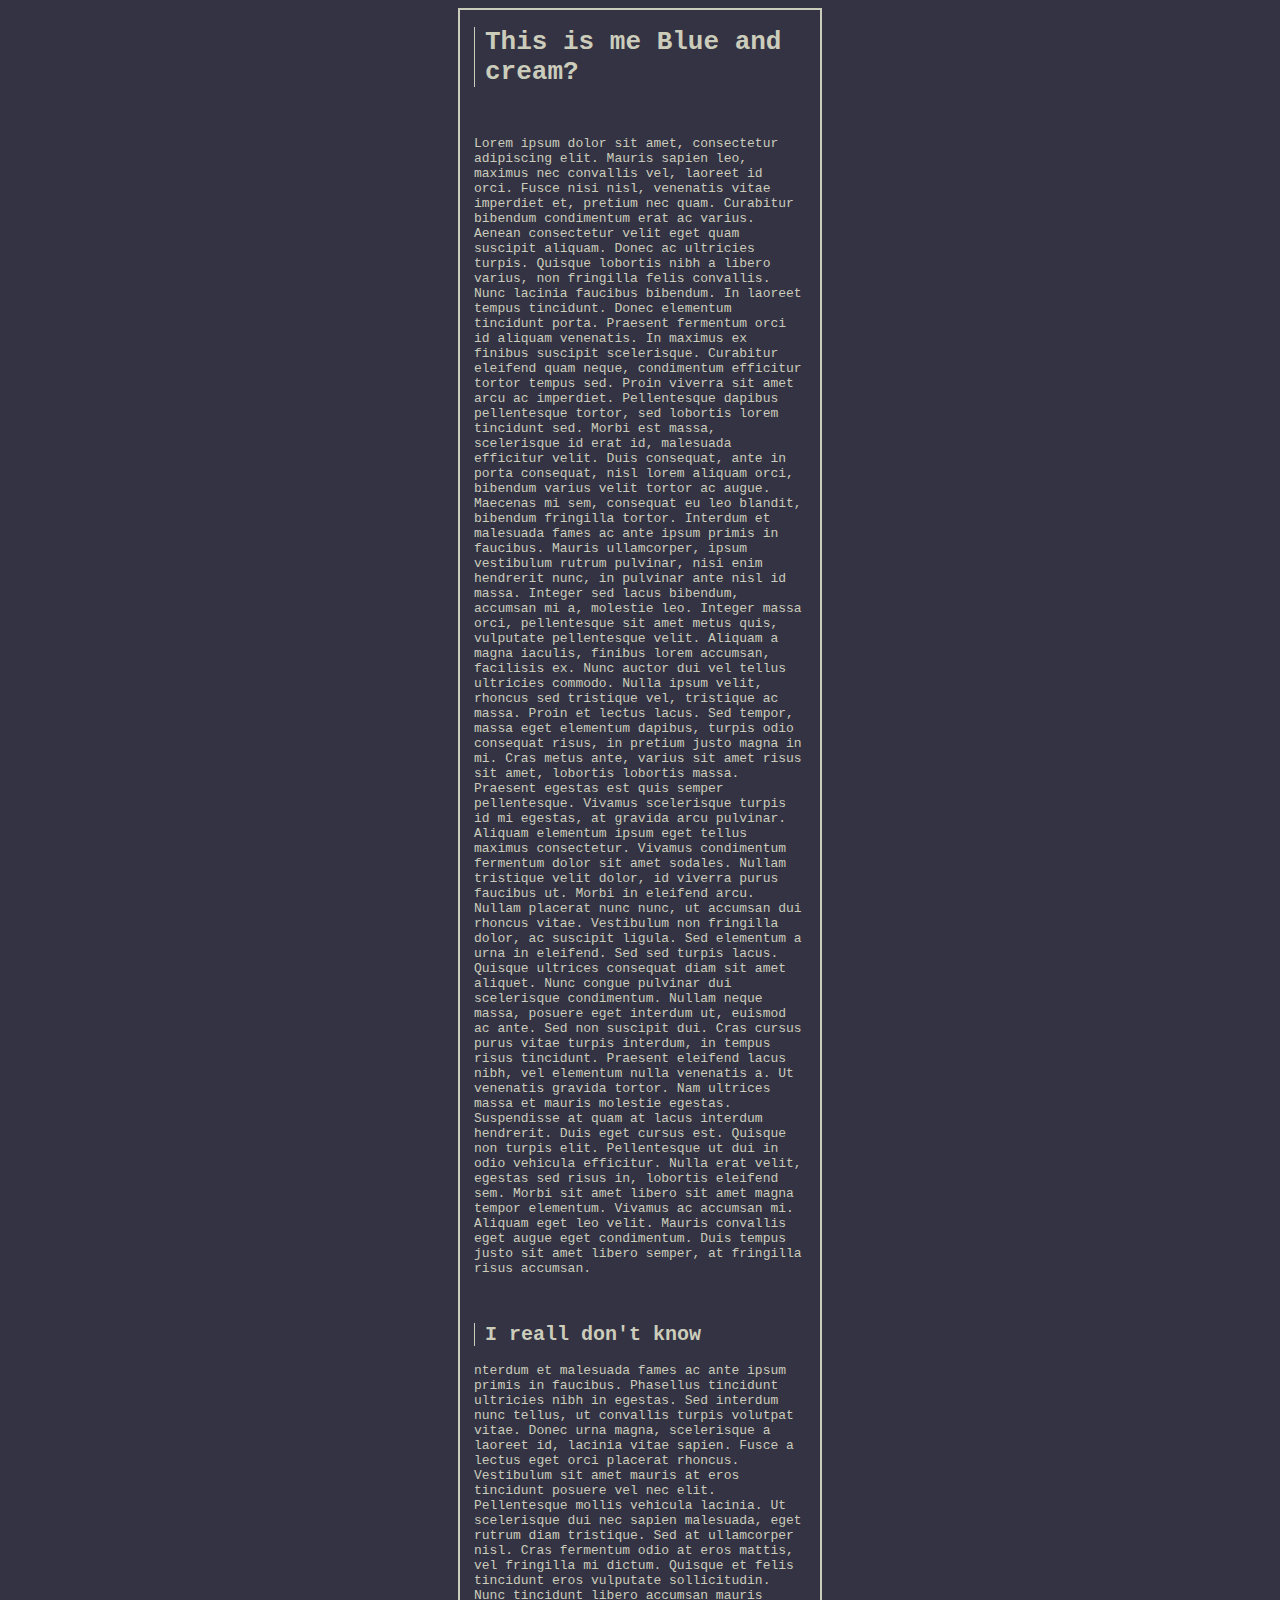
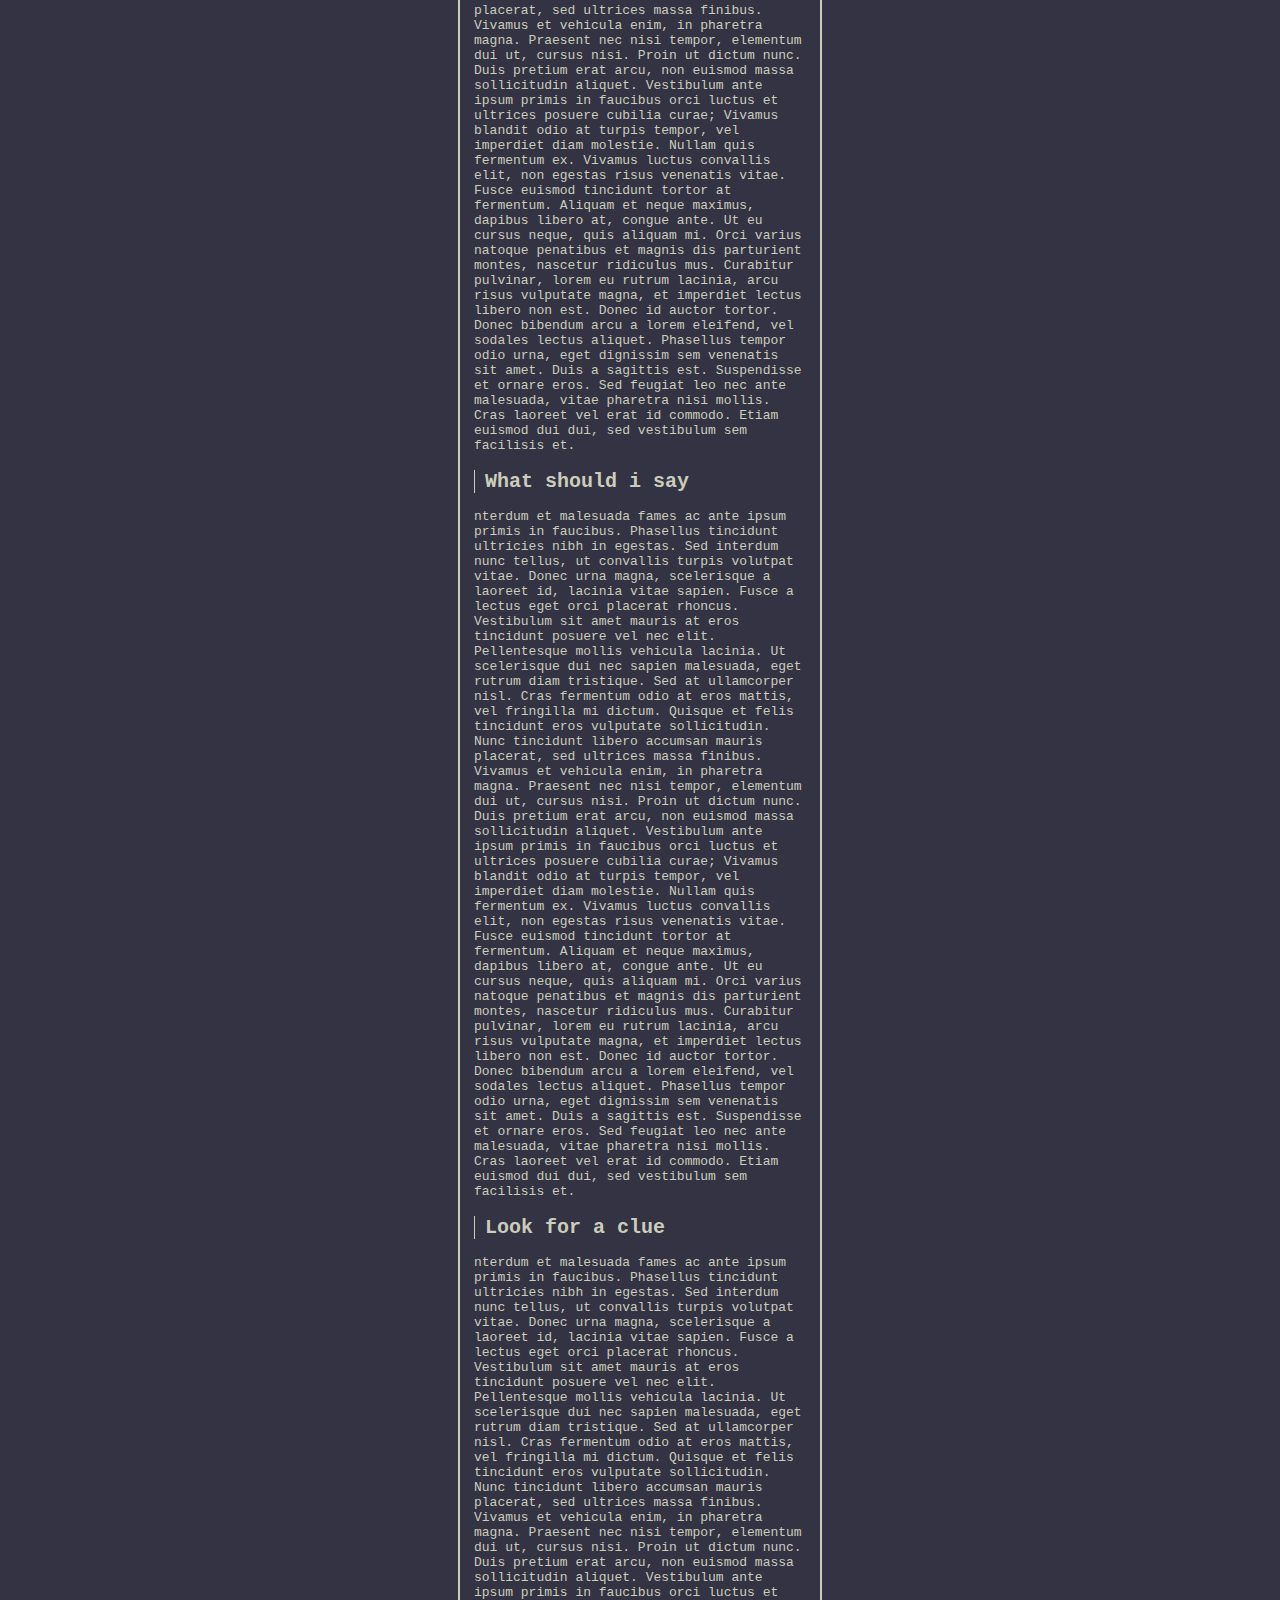
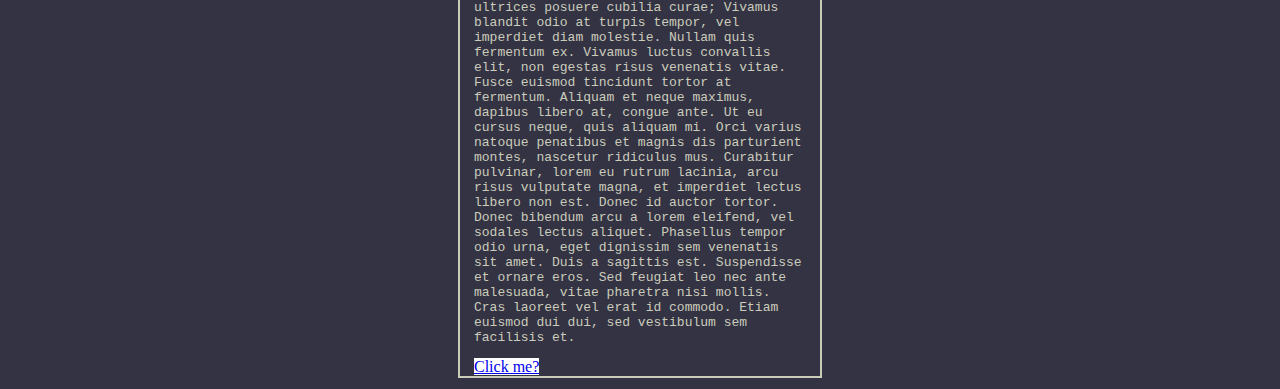
==== color.html @ aa1b416a "Now it will work Commit" ====
<!DOCTYPE html>
<html>
<head>
	<title>I am Blue</title>
	<link rel="stylesheet" type="text/css" href="blackAndBlue.css">
</head>
<body>
	<div class="box">
	<h1>This is me Blue and cream?</h3>
	<br/>
	<p>Lorem ipsum dolor sit amet, consectetur adipiscing elit. Mauris sapien leo, maximus nec convallis vel, laoreet id orci. Fusce nisi nisl, venenatis vitae imperdiet et, pretium nec quam. Curabitur bibendum condimentum erat ac varius. Aenean consectetur velit eget quam suscipit aliquam. Donec ac ultricies turpis. Quisque lobortis nibh a libero varius, non fringilla felis convallis. Nunc lacinia faucibus bibendum. In laoreet tempus tincidunt. Donec elementum tincidunt porta. Praesent fermentum orci id aliquam venenatis.

In maximus ex finibus suscipit scelerisque. Curabitur eleifend quam neque, condimentum efficitur tortor tempus sed. Proin viverra sit amet arcu ac imperdiet. Pellentesque dapibus pellentesque tortor, sed lobortis lorem tincidunt sed. Morbi est massa, scelerisque id erat id, malesuada efficitur velit. Duis consequat, ante in porta consequat, nisl lorem aliquam orci, bibendum varius velit tortor ac augue. Maecenas mi sem, consequat eu leo blandit, bibendum fringilla tortor. Interdum et malesuada fames ac ante ipsum primis in faucibus. Mauris ullamcorper, ipsum vestibulum rutrum pulvinar, nisi enim hendrerit nunc, in pulvinar ante nisl id massa. Integer sed lacus bibendum, accumsan mi a, molestie leo. Integer massa orci, pellentesque sit amet metus quis, vulputate pellentesque velit. Aliquam a magna iaculis, finibus lorem accumsan, facilisis ex. Nunc auctor dui vel tellus ultricies commodo.

Nulla ipsum velit, rhoncus sed tristique vel, tristique ac massa. Proin et lectus lacus. Sed tempor, massa eget elementum dapibus, turpis odio consequat risus, in pretium justo magna in mi. Cras metus ante, varius sit amet risus sit amet, lobortis lobortis massa. Praesent egestas est quis semper pellentesque. Vivamus scelerisque turpis id mi egestas, at gravida arcu pulvinar. Aliquam elementum ipsum eget tellus maximus consectetur.

Vivamus condimentum fermentum dolor sit amet sodales. Nullam tristique velit dolor, id viverra purus faucibus ut. Morbi in eleifend arcu. Nullam placerat nunc nunc, ut accumsan dui rhoncus vitae. Vestibulum non fringilla dolor, ac suscipit ligula. Sed elementum a urna in eleifend. Sed sed turpis lacus. Quisque ultrices consequat diam sit amet aliquet. Nunc congue pulvinar dui scelerisque condimentum. Nullam neque massa, posuere eget interdum ut, euismod ac ante. Sed non suscipit dui. Cras cursus purus vitae turpis interdum, in tempus risus tincidunt. Praesent eleifend lacus nibh, vel elementum nulla venenatis a. Ut venenatis gravida tortor.

Nam ultrices massa et mauris molestie egestas. Suspendisse at quam at lacus interdum hendrerit. Duis eget cursus est. Quisque non turpis elit. Pellentesque ut dui in odio vehicula efficitur. Nulla erat velit, egestas sed risus in, lobortis eleifend sem. Morbi sit amet libero sit amet magna tempor elementum. Vivamus ac accumsan mi. Aliquam eget leo velit. Mauris convallis eget augue eget condimentum. Duis tempus justo sit amet libero semper, at fringilla risus accumsan.</p>
<br>
<h2>I reall don't know</h2>
<p>nterdum et malesuada fames ac ante ipsum primis in faucibus. Phasellus tincidunt ultricies nibh in egestas. Sed interdum nunc tellus, ut convallis turpis volutpat vitae. Donec urna magna, scelerisque a laoreet id, lacinia vitae sapien. Fusce a lectus eget orci placerat rhoncus. Vestibulum sit amet mauris at eros tincidunt posuere vel nec elit. Pellentesque mollis vehicula lacinia. Ut scelerisque dui nec sapien malesuada, eget rutrum diam tristique. Sed at ullamcorper nisl. Cras fermentum odio at eros mattis, vel fringilla mi dictum. Quisque et felis tincidunt eros vulputate sollicitudin. Nunc tincidunt libero accumsan mauris placerat, sed ultrices massa finibus.

Vivamus et vehicula enim, in pharetra magna. Praesent nec nisi tempor, elementum <br/>dui ut, cursus nisi. Proin ut dictum nunc. Duis pretium erat arcu, non euismod massa sollicitudin aliquet. Vestibulum ante ipsum primis in faucibus orci luctus et ultrices posuere cubilia curae; Vivamus blandit odio at turpis tempor, vel imperdiet diam molestie. Nullam quis fermentum ex. Vivamus luctus convallis elit, non egestas risus venenatis vitae. Fusce euismod tincidunt tortor at fermentum. Aliquam et neque maximus, dapibus libero at, congue ante. Ut eu cursus neque, quis aliquam mi.

Orci varius natoque penatibus et magnis dis parturient montes, nascetur ridiculus mus. Curabitur pulvinar, lorem eu rutrum lacinia, arcu risus vulputate magna, et imperdiet lectus libero non est. Donec id auctor tortor. Donec bibendum arcu a lorem eleifend, vel sodales lectus aliquet. Phasellus tempor odio urna, eget dignissim sem venenatis sit amet. Duis a sagittis est. Suspendisse et ornare eros. Sed feugiat leo nec ante malesuada, vitae pharetra nisi mollis. Cras laoreet vel erat id commodo. Etiam euismod dui dui, sed vestibulum sem facilisis et.</p>

<h2>What should i say</h2>
<p>nterdum et malesuada fames ac ante ipsum primis in faucibus. Phasellus tincidunt ultricies nibh in egestas. Sed interdum nunc tellus, ut convallis turpis volutpat vitae. Donec urna magna, scelerisque a laoreet id, lacinia vitae sapien. Fusce a lectus eget orci placerat rhoncus. Vestibulum sit amet mauris at eros tincidunt posuere vel nec elit. Pellentesque mollis vehicula lacinia. Ut scelerisque dui nec sapien malesuada, eget rutrum diam tristique. Sed at ullamcorper nisl. Cras fermentum odio at eros mattis, vel fringilla mi dictum. Quisque et felis tincidunt eros vulputate sollicitudin. Nunc tincidunt libero accumsan mauris placerat, sed ultrices massa finibus.

Vivamus et vehicula enim, in pharetra magna. Praesent nec nisi tempor, elementum <br/>dui ut, cursus nisi. Proin ut dictum nunc. Duis pretium erat arcu, non euismod massa sollicitudin aliquet. Vestibulum ante ipsum primis in faucibus orci luctus et ultrices posuere cubilia curae; Vivamus blandit odio at turpis tempor, vel imperdiet diam molestie. Nullam quis fermentum ex. Vivamus luctus convallis elit, non egestas risus venenatis vitae. Fusce euismod tincidunt tortor at fermentum. Aliquam et neque maximus, dapibus libero at, congue ante. Ut eu cursus neque, quis aliquam mi.

Orci varius natoque penatibus et magnis dis parturient montes, nascetur ridiculus mus. Curabitur pulvinar, lorem eu rutrum lacinia, arcu risus vulputate magna, et imperdiet lectus libero non est. Donec id auctor tortor. Donec bibendum arcu a lorem eleifend, vel sodales lectus aliquet. Phasellus tempor odio urna, eget dignissim sem venenatis sit amet. Duis a sagittis est. Suspendisse et ornare eros. Sed feugiat leo nec ante malesuada, vitae pharetra nisi mollis. Cras laoreet vel erat id commodo. Etiam euismod dui dui, sed vestibulum sem facilisis et.</p>
<h2>Look for a clue</h2>
<p>nterdum et malesuada fames ac ante ipsum primis in faucibus. Phasellus tincidunt ultricies nibh in egestas. Sed interdum nunc tellus, ut convallis turpis volutpat vitae. Donec urna magna, scelerisque a laoreet id, lacinia vitae sapien. Fusce a lectus eget orci placerat rhoncus. Vestibulum sit amet mauris at eros tincidunt posuere vel nec elit. Pellentesque mollis vehicula lacinia. Ut scelerisque dui nec sapien malesuada, eget rutrum diam tristique. Sed at ullamcorper nisl. Cras fermentum odio at eros mattis, vel fringilla mi dictum. Quisque et felis tincidunt eros vulputate sollicitudin. Nunc tincidunt libero accumsan mauris placerat, sed ultrices massa finibus.

Vivamus et vehicula enim, in pharetra magna. Praesent nec nisi tempor, elementum <br/>dui ut, cursus nisi. Proin ut dictum nunc. Duis pretium erat arcu, non euismod massa sollicitudin aliquet. Vestibulum ante ipsum primis in faucibus orci luctus et ultrices posuere cubilia curae; Vivamus blandit odio at turpis tempor, vel imperdiet diam molestie. Nullam quis fermentum ex. Vivamus luctus convallis elit, non egestas risus venenatis vitae. Fusce euismod tincidunt tortor at fermentum. Aliquam et neque maximus, dapibus libero at, congue ante. Ut eu cursus neque, quis aliquam mi.

Orci varius natoque penatibus et magnis dis parturient montes, nascetur ridiculus mus. Curabitur pulvinar, lorem eu rutrum lacinia, arcu risus vulputate magna, et imperdiet lectus libero non est. Donec id auctor tortor. Donec bibendum arcu a lorem eleifend, vel sodales lectus aliquet. Phasellus tempor odio urna, eget dignissim sem venenatis sit amet. Duis a sagittis est. Suspendisse et ornare eros. Sed feugiat leo nec ante malesuada, vitae pharetra nisi mollis. Cras laoreet vel erat id commodo. Etiam euismod dui dui, sed vestibulum sem facilisis et.</p>


<a href="index.html" class="button">Click me?</a>
    </div>
</body>
</html>
---- blackAndBlue.css ----
body {
	background: rgb(51, 51, 68);
	

}

h1,h2, p {
	color: rgb(204, 204, 187);
	font-family: monospace;
}
h2 {
	font-size: 20px;
}

h1, h2 {
	border-left:solid rgb(204, 204, 187) 1px;
	padding-left: 10px;
}

.box {
	border: solid 2px rgb(204, 204, 187);
	padding:0px 14px;
	margin:0px 450px;
}

a {
	margin-bottom: 25px;
	background-color: white;
}
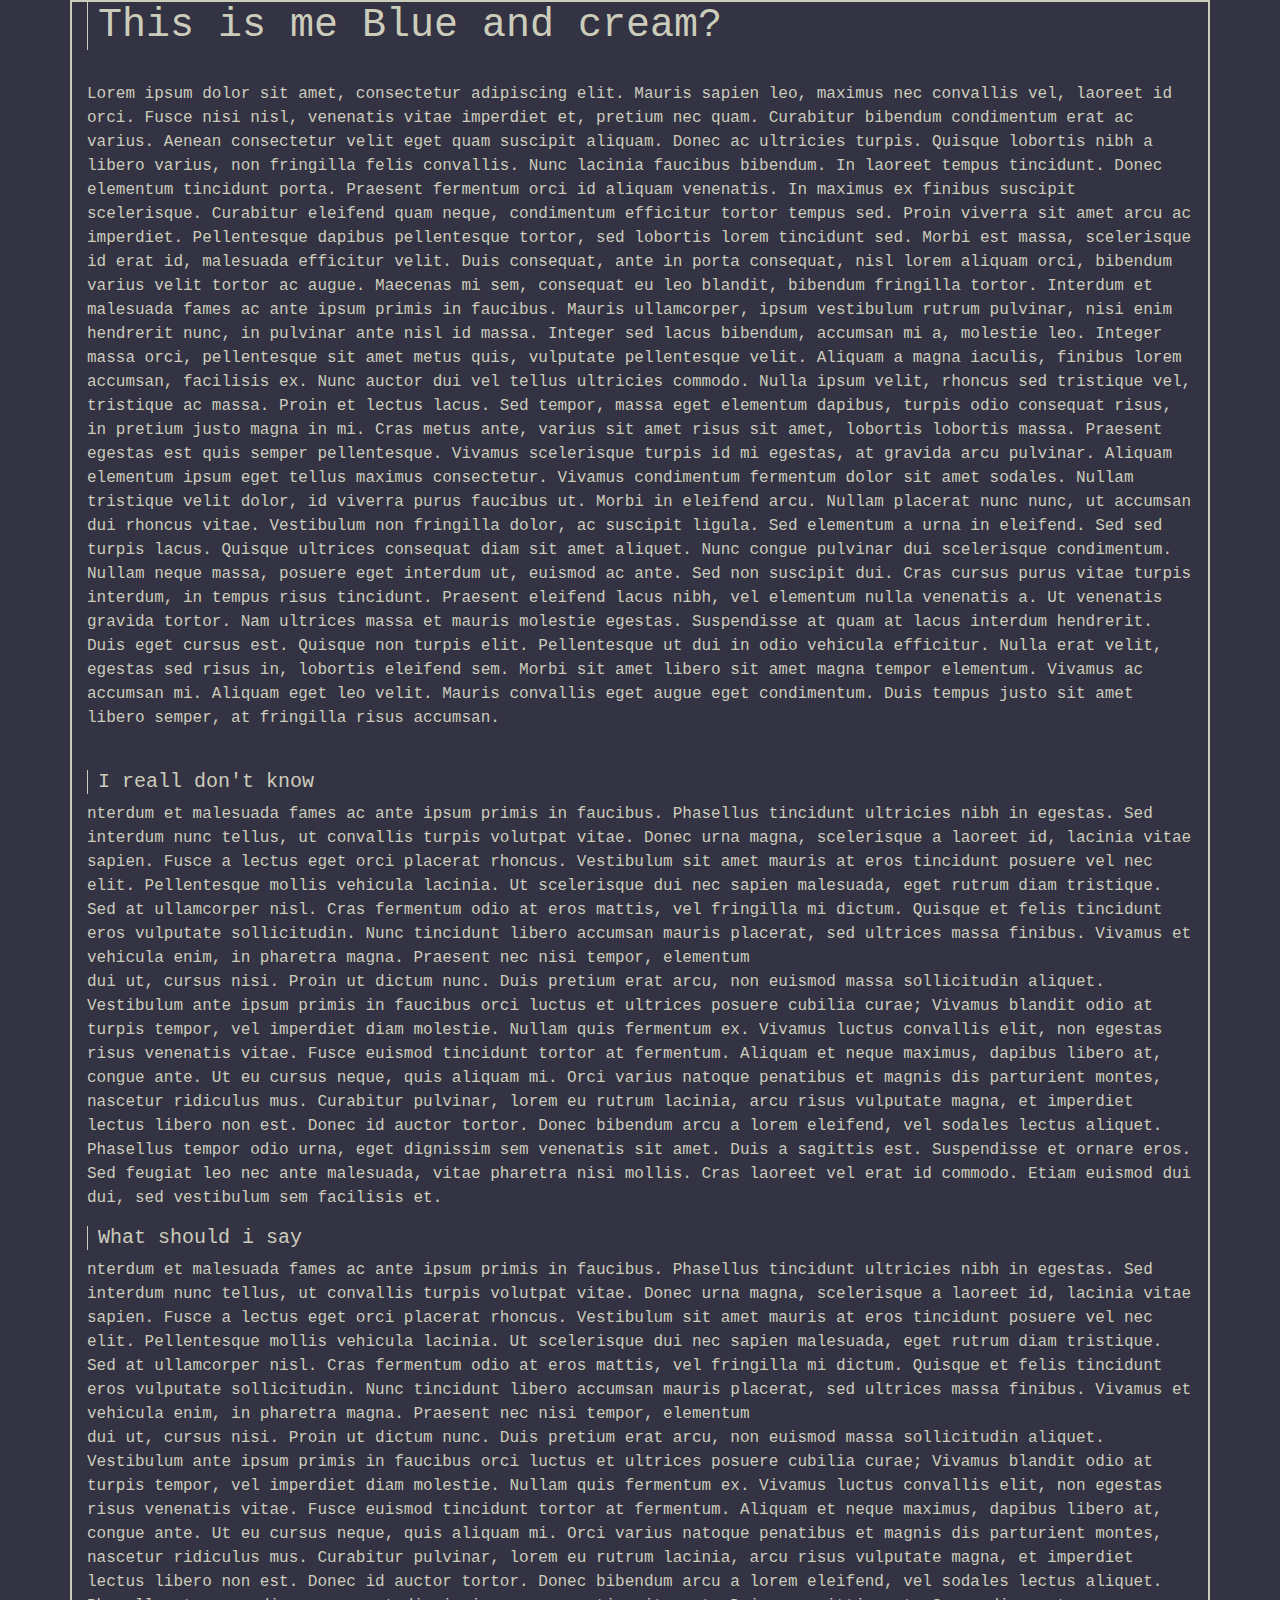
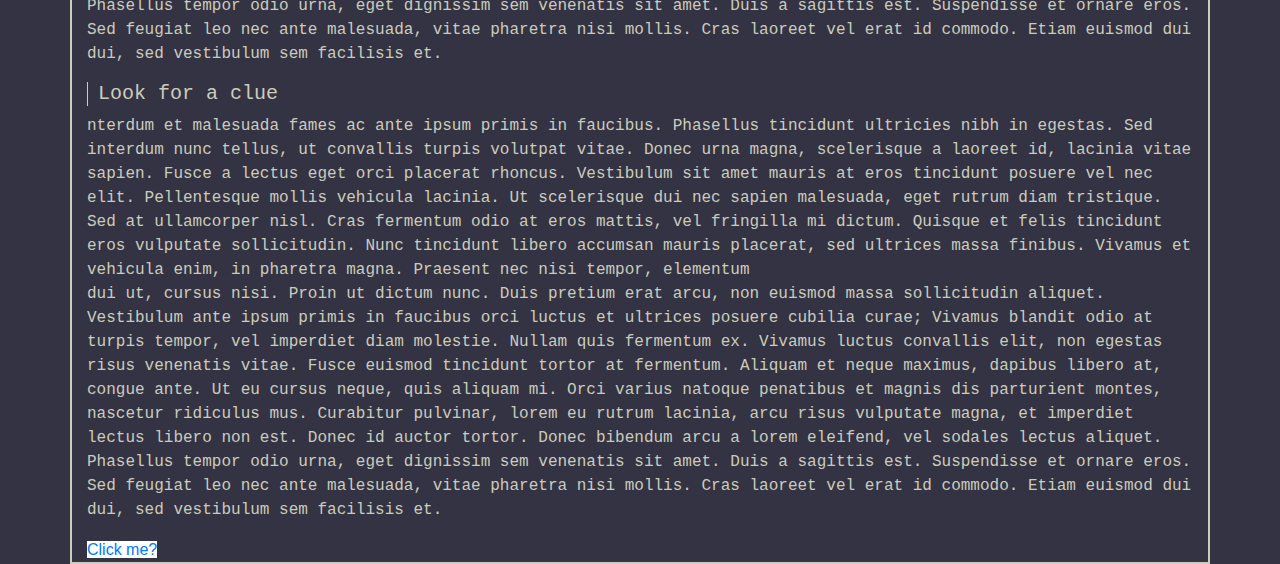
==== commit 0ec11890: "Added Bootstrap 4 and added a container function, the website should be responsive" ====
--- a/color.html
+++ b/color.html
@@ -1,11 +1,18 @@
 <!DOCTYPE html>
 <html>
 <head>
-	<title>I am Blue</title>
+	<!-- Required meta tags -->
+	 <meta charset="utf-8">
+	 <meta name="viewport" content="width=device-width, initial-scale=1, shrink-to-fit=no">
+
+   <!--BOOTSTRAM Css -->
+	<link rel="stylesheet" href="https://stackpath.bootstrapcdn.com/bootstrap/4.4.1/css/bootstrap.min.css" integrity="sha384-Vkoo8x4CGsO3+Hhxv8T/Q5PaXtkKtu6ug5TOeNV6gBiFeWPGFN9MuhOf23Q9Ifjh" crossorigin="anonymous">
+  <!--My CSS -->
+		<title>I am Blue</title>
 	<link rel="stylesheet" type="text/css" href="blackAndBlue.css">
 </head>
 <body>
-	<div class="box">
+	<div class="container">
 	<h1>This is me Blue and cream?</h3>
 	<br/>
 	<p>Lorem ipsum dolor sit amet, consectetur adipiscing elit. Mauris sapien leo, maximus nec convallis vel, laoreet id orci. Fusce nisi nisl, venenatis vitae imperdiet et, pretium nec quam. Curabitur bibendum condimentum erat ac varius. Aenean consectetur velit eget quam suscipit aliquam. Donec ac ultricies turpis. Quisque lobortis nibh a libero varius, non fringilla felis convallis. Nunc lacinia faucibus bibendum. In laoreet tempus tincidunt. Donec elementum tincidunt porta. Praesent fermentum orci id aliquam venenatis.
@@ -41,5 +48,10 @@
 
 <a href="index.html" class="button">Click me?</a>
     </div>
+
+		<!--BOOTSTRAM JavaScript -->
+		<script src="https://code.jquery.com/jquery-3.4.1.slim.min.js"></script>
+		<script src="https://cdn.jsdelivr.net/npm/popper.js@1.16.0/dist/umd/popper.min.js" ></script>
+		<script src="https://stackpath.bootstrapcdn.com/bootstrap/4.4.1/js/bootstrap.min.js" ></script>
 </body>
-</html>+</html>
--- a/blackAndBlue.css
+++ b/blackAndBlue.css
@@ -1,6 +1,6 @@
 body {
 	background: rgb(51, 51, 68);
-	
+
 
 }
 
@@ -17,13 +17,11 @@
 	padding-left: 10px;
 }
 
-.box {
+.container {
 	border: solid 2px rgb(204, 204, 187);
-	padding:0px 14px;
-	margin:0px 450px;
 }
 
 a {
 	margin-bottom: 25px;
 	background-color: white;
-}+}
